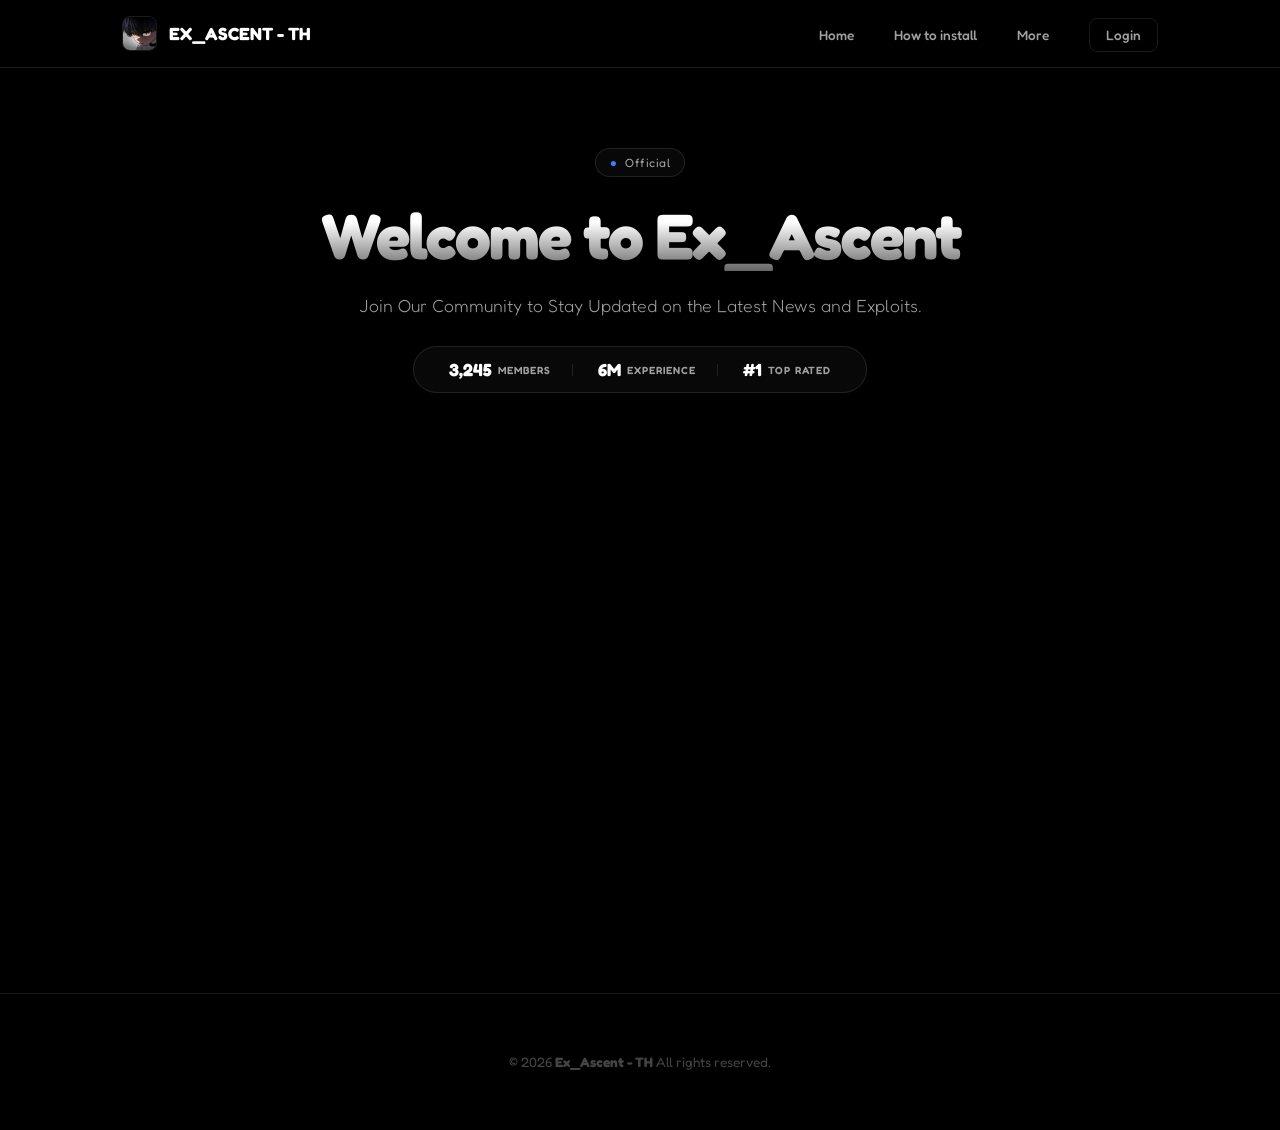
==== home.html @ cf609b7a "Add files via upload" ====
<!DOCTYPE html>
<html lang="en">

<head>
    <meta charset="utf-8" />
    <meta content="width=device-width, initial-scale=1.0" name="viewport" />
    <title>Home - Ex_Ascent - TH</title>
    <link rel="stylesheet" href="style.css" />
</head>

<body>
    <div class="notification" id="notification"></div>
    <header>
        <div class="container nav-wrapper">
            <a class="logo" href="index.html">
                <img alt="Logo" src="logo.jpg" />
                Ex_Ascent - TH
            </a>
            <div class="menu-toggle" id="mobile-menu">
                <span></span>
                <span></span>
                <span></span>
            </div>
            <nav id="nav-list">
                <ul>
                    <li>
                        <a href="home.html">Home</a>
                    </li>
                    <li>
                        <a href="howtoinstall.html">How to install</a>
                    </li>
                    <li>
                        <a href="more.html">More</a>
                    </li>
                    <li class="auth-dropdown">
                        <a class="btn-discord-nav" id="auth-btn" onclick="handleAuth()">Login</a>
                        <div class="dropdown-menu" id="dropdown-menu" style="display: none;">
                            <a href="https://discord.gg/TA26XCrdEG" target="_blank">Discord</a>
                            <a onclick="logout()">Logout</a>
                        </div>
                    </li>
                </ul>
            </nav>
        </div>
    </header>
    <main class="container">
        <section class="page-section" style="display: block;">
            <div class="hero">
                <div class="badge">
                    <span style="color: #3b82f6; margin-right: 8px;">●</span>
                    Official
                </div>
                <h1>Welcome to Ex_Ascent</h1>
                <p class="subtitle">Join Our Community to Stay Updated on the Latest News and Exploits.</p>
                <div class="stats">
                    <div class="stat-box">
                        <span class="num" data-suffix="" data-target="3245">3,245</span>
                        <span class="label">Members</span>
                    </div>
                    <div class="stat-box">
                        <span class="num" data-counter="experience" data-start="2026-05-30">0M</span>
                        <span class="label">Experience</span>
                    </div>
                    <div class="stat-box">
                        <span class="num" data-prefix="#" data-target="1">#1</span>
                        <span class="label">Top Rated</span>
                    </div>
                </div>
                <div style="margin-top: 10px; display: flex; justify-content: center;">
                    <iframe allowtransparency="true" frameborder="0" height="400"
                        sandbox="allow-popups allow-popups-to-escape-sandbox allow-same-origin allow-scripts"
                        src="https://discord.com/widget?id=1423620371248189523&amp;theme=dark"
                        style="border-radius: 24px; box-shadow: 0 30px 60px rgba(0,0,0,0.5);" width="350">
                    </iframe>
                </div>
            </div>
        </section>
    </main>
    <footer>
        <div class="container">
            <p>© 2026 <strong>Ex_Ascent - TH</strong> All rights reserved.</p>
        </div>
    </footer>
    <script src="script.js"></script>
</body>

</html>
---- style.css ----
@import url('https://fonts.googleapis.com/css2?family=Fredoka:wght@300;400;600;700&display=swap');

:root {
    --bg-dark: #000000;
    --card-bg: #0a0a0a;
    --text-main: #ffffff;
    --text-dim: #a0a0a0;
    --accent: #ffffff;
    --border-color: rgba(255, 255, 255, 0.1);
    --transition-smooth: all 0.6s cubic-bezier(0.16, 1, 0.3, 1);
}

* {
    margin: 0;
    padding: 0;
    box-sizing: border-box;
}

body {
    background-color: var(--bg-dark);
    color: var(--text-main);
    font-family: 'Fredoka', sans-serif;
    overflow-x: hidden;
    -webkit-font-smoothing: antialiased;
}

/* --- NAVIGATION --- */
header {
    padding: 1rem 0;
    border-bottom: 1px solid var(--border-color);
    backdrop-filter: blur(12px);
    -webkit-backdrop-filter: blur(12px);
    position: sticky;
    top: 0;
    z-index: 1000;
    background: rgba(0, 0, 0, 0.7);
}

.container {
    max-width: 1100px;
    margin: 0 auto;
    padding: 0 2rem;
}

.nav-wrapper {
    display: flex;
    justify-content: space-between;
    align-items: center;
}

.logo {
    display: flex;
    align-items: center;
    gap: 12px;
    font-size: 1.1rem;
    font-weight: 800;
    color: #fff;
    text-decoration: none;
    text-transform: uppercase;
    z-index: 1100;
}

.logo img {
    width: 35px;
    height: 35px;
    border-radius: 8px;
    border: 1px solid var(--border-color);
}

nav ul {
    display: flex;
    list-style: none;
    gap: 2.5rem;
    align-items: center;
}

nav ul a {
    color: var(--text-dim);
    text-decoration: none;
    font-size: 0.85rem;
    font-weight: 500;
    transition: var(--transition-smooth);
    cursor: pointer;
}

nav ul a:hover {
    color: #fff;
}

.btn-discord-nav {
    padding: 8px 16px;
    border: 1px solid var(--border-color);
    border-radius: 8px;
    transition: var(--transition-smooth);
}

.btn-discord-nav:hover {
    background: #fff;
    color: #000 !important;
}

.auth-dropdown {
    position: relative;
}

.dropdown-menu {
    position: absolute;
    top: 100%;
    right: 0;
    margin-top: 8px;
    background: rgba(7, 7, 7, 0.95);
    backdrop-filter: blur(10px);
    border: 1px solid var(--border-color);
    border-radius: 12px;
    padding: 8px 0;
    min-width: 150px;
    z-index: 1000;
    box-shadow: 0 10px 40px rgba(0, 0, 0, 0.5);
}

.dropdown-menu a {
    display: block;
    padding: 10px 20px;
    color: var(--text-dim);
    text-decoration: none;
    transition: all 0.2s ease;
    cursor: pointer;
}

.dropdown-menu a:hover {
    background: rgba(255, 255, 255, 0.05);
    color: #fff;
}

.notification {
    position: fixed;
    top: 20px;
    right: 20px;
    background: rgba(255, 255, 255, 0.1);
    backdrop-filter: blur(10px);
    border: 1px solid var(--border-color);
    border-radius: 12px;
    padding: 16px 24px;
    color: #fff;
    font-size: 0.9rem;
    z-index: 2000;
    transform: translateX(400px);
    opacity: 0;
    transition: all 0.3s ease;
    max-width: 300px;
}

.notification.show {
    transform: translateX(0);
    opacity: 1;
}

.menu-toggle {
    display: none;
    flex-direction: column;
    cursor: pointer;
    gap: 6px;
    z-index: 1100;
}

.menu-toggle span {
    display: block;
    width: 25px;
    height: 2px;
    background: #fff;
    transition: var(--transition-smooth);
}

@media (max-width: 768px) {
    .menu-toggle {
        display: flex;
    }

    nav {
        position: fixed;
        top: 0;
        right: -100%;
        width: 75%;
        height: 100vh;
        background: #070707;
        border-left: 1px solid var(--border-color);
        padding: 100px 2rem;
        transition: right 0.6s cubic-bezier(0.85, 0, 0.15, 1);
        z-index: 1000;
        box-shadow: -20px 0 50px rgba(0, 0, 0, 0.8);
    }

    nav.active {
        right: 0;
    }

    nav ul {
        flex-direction: column;
        align-items: flex-start;
        gap: 2.5rem;
        opacity: 0;
        transform: translateX(20px);
        transition: all 0.5s ease 0.3s;
    }

    nav.active ul {
        opacity: 1;
        transform: translateX(0);
    }
}

/* --- HERO & CONTENT --- */
.page-section {
    display: none;
    padding: 80px 0;
    animation: fadeIn 0.8s ease-out;
}

@keyframes fadeIn {
    from {
        opacity: 0;
        transform: translateY(20px);
    }

    to {
        opacity: 1;
        transform: translateY(0);
    }
}

.hero {
    text-align: center;
    margin-bottom: 60px;
}

.badge {
    display: inline-flex;
    align-items: center;
    padding: 6px 14px;
    background: rgba(255, 255, 255, 0.03);
    border: 1px solid var(--border-color);
    border-radius: 100px;
    font-size: 0.75rem;
    color: var(--text-dim);
    margin-bottom: 24px;
    letter-spacing: 0.5px;
}

.hero h1 {
    font-size: clamp(2.2rem, 8vw, 4rem);
    font-weight: 800;
    letter-spacing: -2px;
    line-height: 1.1;
    margin-bottom: 1.5rem;
    background: linear-gradient(180deg, #fff 30%, rgba(255, 255, 255, 0.4) 100%);
    background-clip: text;
    -webkit-background-clip: text;
    color: transparent;
    -webkit-text-fill-color: transparent;
}

.subtitle {
    font-size: 1.1rem;
    color: var(--text-dim);
    max-width: 600px;
    margin: 0 auto 30px auto;
    font-weight: 300;
}

/* --- IMPROVED HORIZONTAL STATS BAR --- */
.stats {
    display: inline-flex;
    align-items: center;
    justify-content: center;
    gap: 25px;
    margin-bottom: 50px;
    padding: 12px 35px;
    background: rgba(255, 255, 255, 0.03);
    border: 1px solid var(--border-color);
    border-radius: 100px;
    white-space: nowrap;
}

.stat-box {
    display: flex;
    align-items: center;
    gap: 6px;
}

.stat-box .num {
    font-size: 1.1rem;
    font-weight: 800;
    color: #fff;
}

.stat-box .label {
    font-size: 0.65rem;
    color: var(--text-dim);
    text-transform: uppercase;
    letter-spacing: 1px;
    font-weight: 600;
}

.stat-box:not(:last-child)::after {
    content: "";
    height: 12px;
    width: 1px;
    background: var(--border-color);
    margin-left: 15px;
    display: inline-block;
}

@media (max-width: 768px) {
    .stats {
        gap: 12px;
        padding: 10px 20px;
    }

    .stat-box .num {
        font-size: 0.95rem;
    }

    .stat-box .label {
        font-size: 0.55rem;
        letter-spacing: 0.5px;
    }

    .stat-box:not(:last-child)::after {
        margin-left: 8px;
    }
}

/* --- CARDS --- */
.executor-grid {
    display: grid;
    grid-template-columns: repeat(auto-fit, minmax(320px, 1fr));
    gap: 20px;
    max-width: 900px;
    margin: 0 auto;
}

.executor-card {
    background: var(--card-bg);
    border: 1px solid var(--border-color);
    padding: 24px;
    border-radius: 24px;
    display: flex;
    justify-content: space-between;
    align-items: center;
    transition: var(--transition-smooth);
}

.executor-card:hover {
    border-color: #fff;
    transform: translateY(-5px);
}

.exec-info {
    display: flex;
    align-items: center;
    gap: 16px;
}

.exec-info img {
    width: 50px;
    height: 50px;
    border-radius: 12px;
}

.btn-download {
    background: #fff;
    color: #000;
    padding: 10px 20px;
    border-radius: 12px;
    text-decoration: none;
    font-weight: 700;
    font-size: 0.85rem;
}

/* --- LANGUAGE CARDS --- */
.lang-cards-container {
    display: grid;
    grid-template-columns: repeat(auto-fit, minmax(400px, 1fr));
    gap: 30px;
    max-width: 1000px;
    margin: 0 auto;
    padding: 20px 0;
}

.lang-card {
    background: var(--card-bg);
    border: 1px solid var(--border-color);
    border-radius: 24px;
    overflow: hidden;
    transition: var(--transition-smooth);
}

.lang-card:hover {
    border-color: #fff;
    transform: translateY(-5px);
}

.lang-header {
    display: flex;
    align-items: center;
    justify-content: space-between;
    padding: 20px 24px;
    background: rgba(255, 255, 255, 0.02);
    border-bottom: 1px solid var(--border-color);
}

.lang-flag {
    font-size: 1.5rem;
    margin-right: 8px;
}

.lang-title {
    font-size: 1.1rem;
    font-weight: 600;
    color: #fff;
}

.lang-sub {
    font-size: 0.85rem;
    color: var(--text-dim);
    margin-left: 8px;
}

.lang-actions {
    display: flex;
    gap: 10px;
}

.download-btn {
    display: flex;
    align-items: center;
    gap: 8px;
    background: #fff;
    color: #000;
    border: none;
    padding: 10px 16px;
    border-radius: 12px;
    font-weight: 600;
    font-size: 0.85rem;
    cursor: pointer;
    transition: var(--transition-smooth);
}

.download-btn:hover {
    background: #e0e0e0;
}

.download-btn svg {
    width: 18px;
    height: 18px;
}

.steps {
    padding: 24px;
}

.step {
    display: flex;
    gap: 16px;
    margin-bottom: 20px;
}

.step:last-child {
    margin-bottom: 0;
}

.step-num {
    width: 32px;
    height: 32px;
    background: rgba(255, 255, 255, 0.1);
    border: 1px solid var(--border-color);
    border-radius: 50%;
    display: flex;
    align-items: center;
    justify-content: center;
    font-weight: 700;
    color: #fff;
    flex-shrink: 0;
}

.step-content {
    flex: 1;
}

.step-text {
    font-weight: 600;
    color: #fff;
    margin-bottom: 4px;
}

.step-note {
    font-size: 0.9rem;
    color: var(--text-dim);
    line-height: 1.5;
}

/* --- MORE PAGE --- */
#more .container {
    max-width: 800px;
    margin: 0 auto;
    padding: 40px 20px;
}

#more .header {
    text-align: center;
    margin-bottom: 40px;
}

#more .header .badge {
    display: inline-block;
    background: rgba(255, 255, 255, 0.1);
    border: 1px solid var(--border-color);
    padding: 8px 16px;
    border-radius: 20px;
    font-size: 0.85rem;
    color: var(--text-dim);
    margin-bottom: 20px;
}

#more .header h1 {
    font-size: clamp(2rem, 5vw, 3rem);
    font-weight: 800;
    margin-bottom: 12px;
    color: #fff;
}

#more .header h1 span {
    background: linear-gradient(180deg, #fff 30%, rgba(255, 255, 255, 0.4) 100%);
    -webkit-background-clip: text;
    -webkit-text-fill-color: transparent;
    background-clip: text;
    color: transparent;
}

#more .header .subtitle {
    font-size: 1rem;
    color: var(--text-dim);
}

#more .card {
    background: var(--card-bg);
    border: 1px solid var(--border-color);
    border-radius: 24px;
    padding: 30px;
}

#more .links {
    display: flex;
    flex-direction: column;
    gap: 16px;
}

#more .link-btn {
    display: flex;
    align-items: center;
    gap: 16px;
    padding: 16px 20px;
    background: rgba(255, 255, 255, 0.02);
    border: 1px solid var(--border-color);
    border-radius: 16px;
    text-decoration: none;
    transition: var(--transition-smooth);
}

#more .link-btn:hover {
    background: rgba(255, 255, 255, 0.05);
    border-color: #fff;
    transform: translateX(5px);
}

#more .link-btn .logo {
    width: 48px;
    height: 48px;
    border-radius: 12px;
    object-fit: cover;
}

#more .link-btn .info {
    flex: 1;
}

#more .link-btn .name {
    font-weight: 600;
    color: #fff;
    margin-bottom: 4px;
}

#more .link-btn .desc {
    font-size: 0.85rem;
    color: var(--text-dim);
}

#more .link-btn .arrow {
    font-size: 1.5rem;
    color: var(--text-dim);
    transition: var(--transition-smooth);
}

#more .link-btn:hover .arrow {
    color: #fff;
    transform: translateX(5px);
}

footer {
    padding: 60px 0;
    text-align: center;
    border-top: 1px solid var(--border-color);
    color: #444;
    font-size: 0.85rem;
}
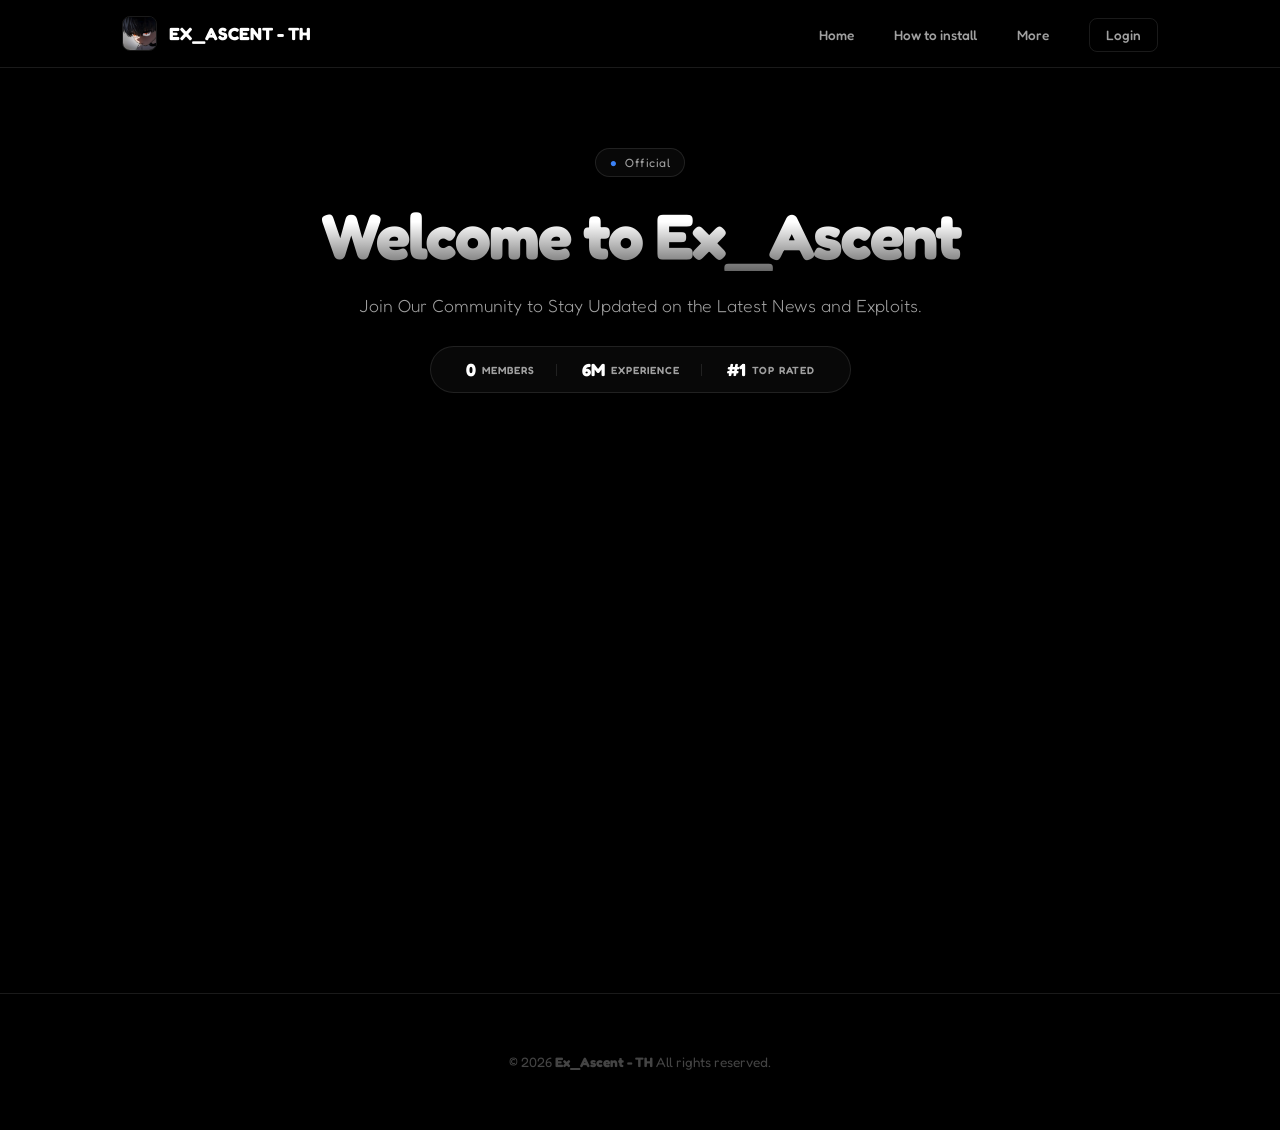
==== commit 54e76416: "Add files via upload" ====
--- a/home.html
+++ b/home.html
@@ -35,6 +35,7 @@
                     <li class="auth-dropdown">
                         <a class="btn-discord-nav" id="auth-btn" onclick="handleAuth()">Login</a>
                         <div class="dropdown-menu" id="dropdown-menu" style="display: none;">
+                            <a href="loginhistory.html">Login History</a>
                             <a href="https://discord.gg/TA26XCrdEG" target="_blank">Discord</a>
                             <a onclick="logout()">Logout</a>
                         </div>
--- a/style.css
+++ b/style.css
@@ -22,6 +22,43 @@
     font-family: 'Fredoka', sans-serif;
     overflow-x: hidden;
     -webkit-font-smoothing: antialiased;
+}
+
+/* Page transition overlay */
+.page-transition {
+    position: fixed;
+    top: 0;
+    left: 0;
+    width: 100%;
+    height: 100%;
+    background: linear-gradient(135deg, #ffffff 0%, #e5e7eb 100%);
+    z-index: 9999;
+    transform: translateX(-100%);
+    transition: transform 0.6s cubic-bezier(0.85, 0, 0.15, 1);
+}
+
+.page-transition.active {
+    transform: translateX(0);
+}
+
+.page-transition.exit {
+    transform: translateX(100%);
+}
+
+/* Page content animation */
+.page-content {
+    animation: pageSlideIn 0.8s cubic-bezier(0.16, 1, 0.3, 1);
+}
+
+@keyframes pageSlideIn {
+    from {
+        opacity: 0;
+        transform: translateY(30px) scale(0.98);
+    }
+    to {
+        opacity: 1;
+        transform: translateY(0) scale(1);
+    }
 }
 
 /* --- NAVIGATION --- */
